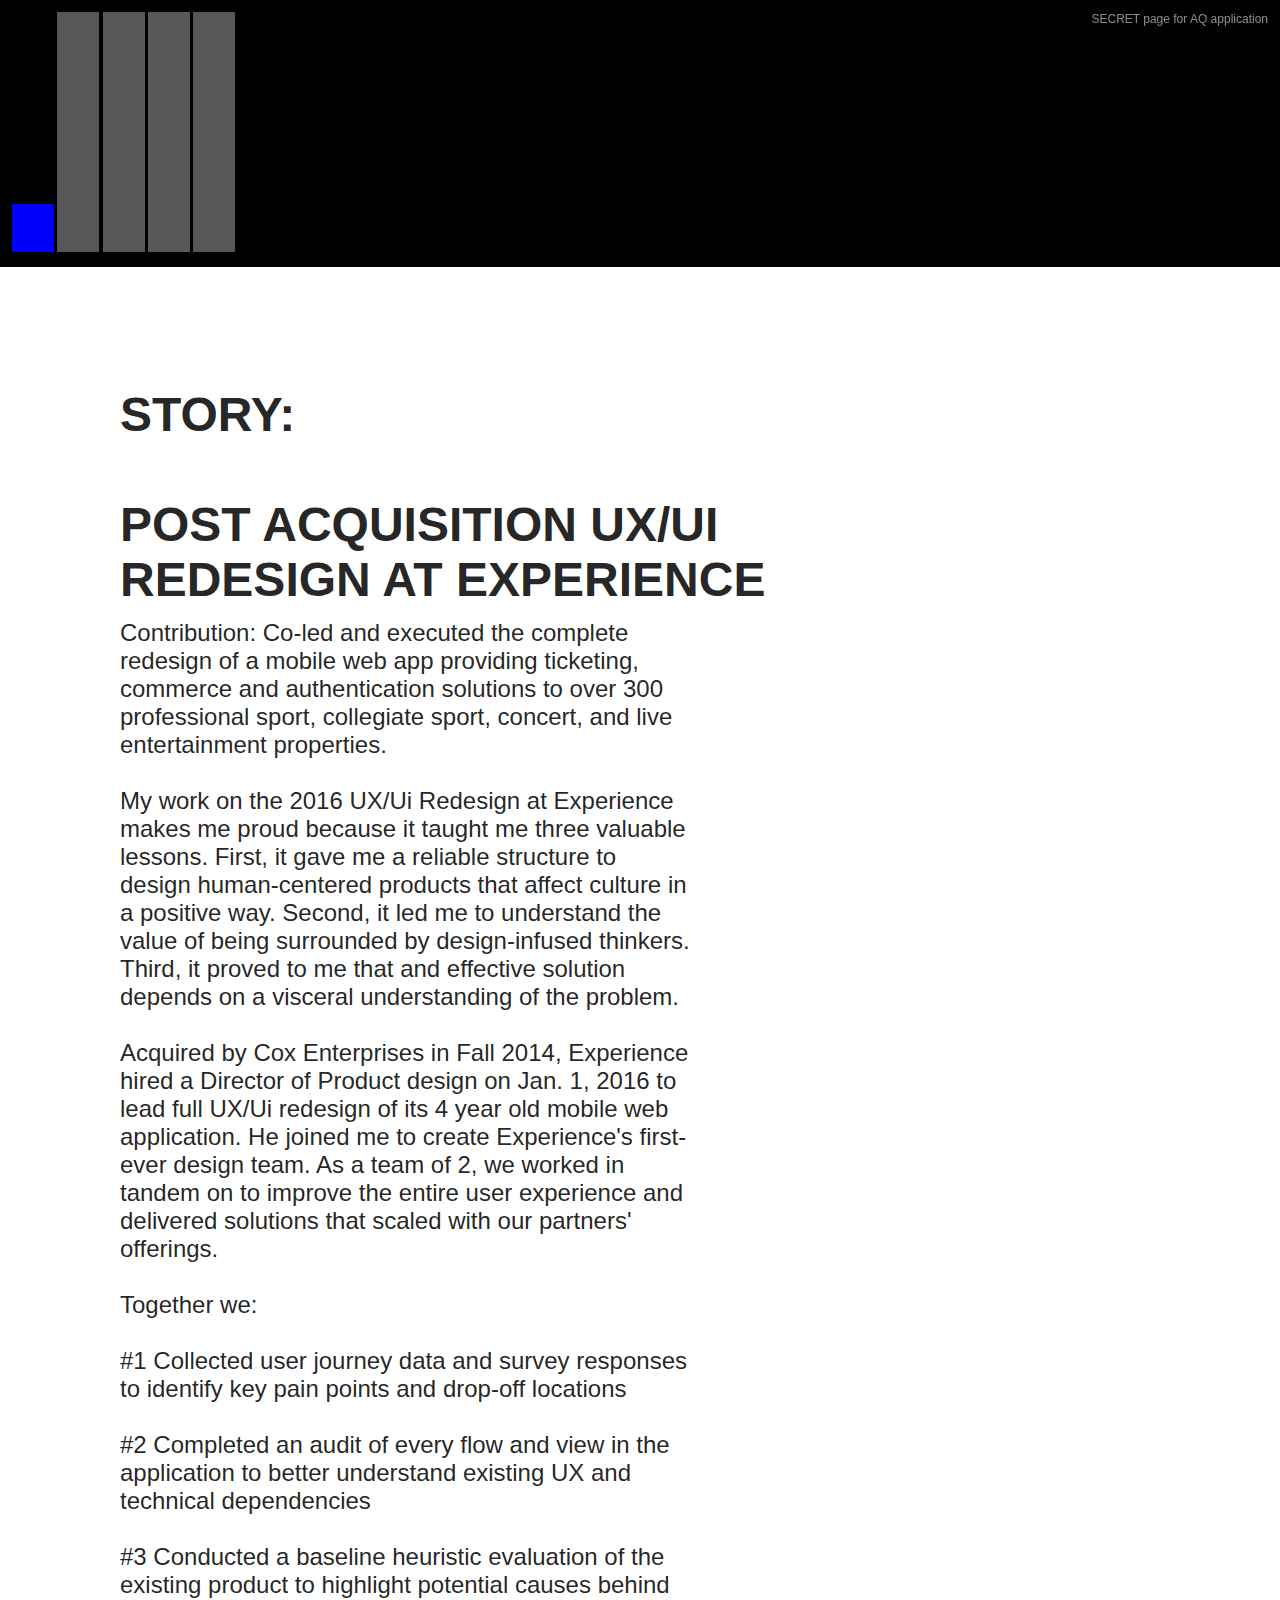
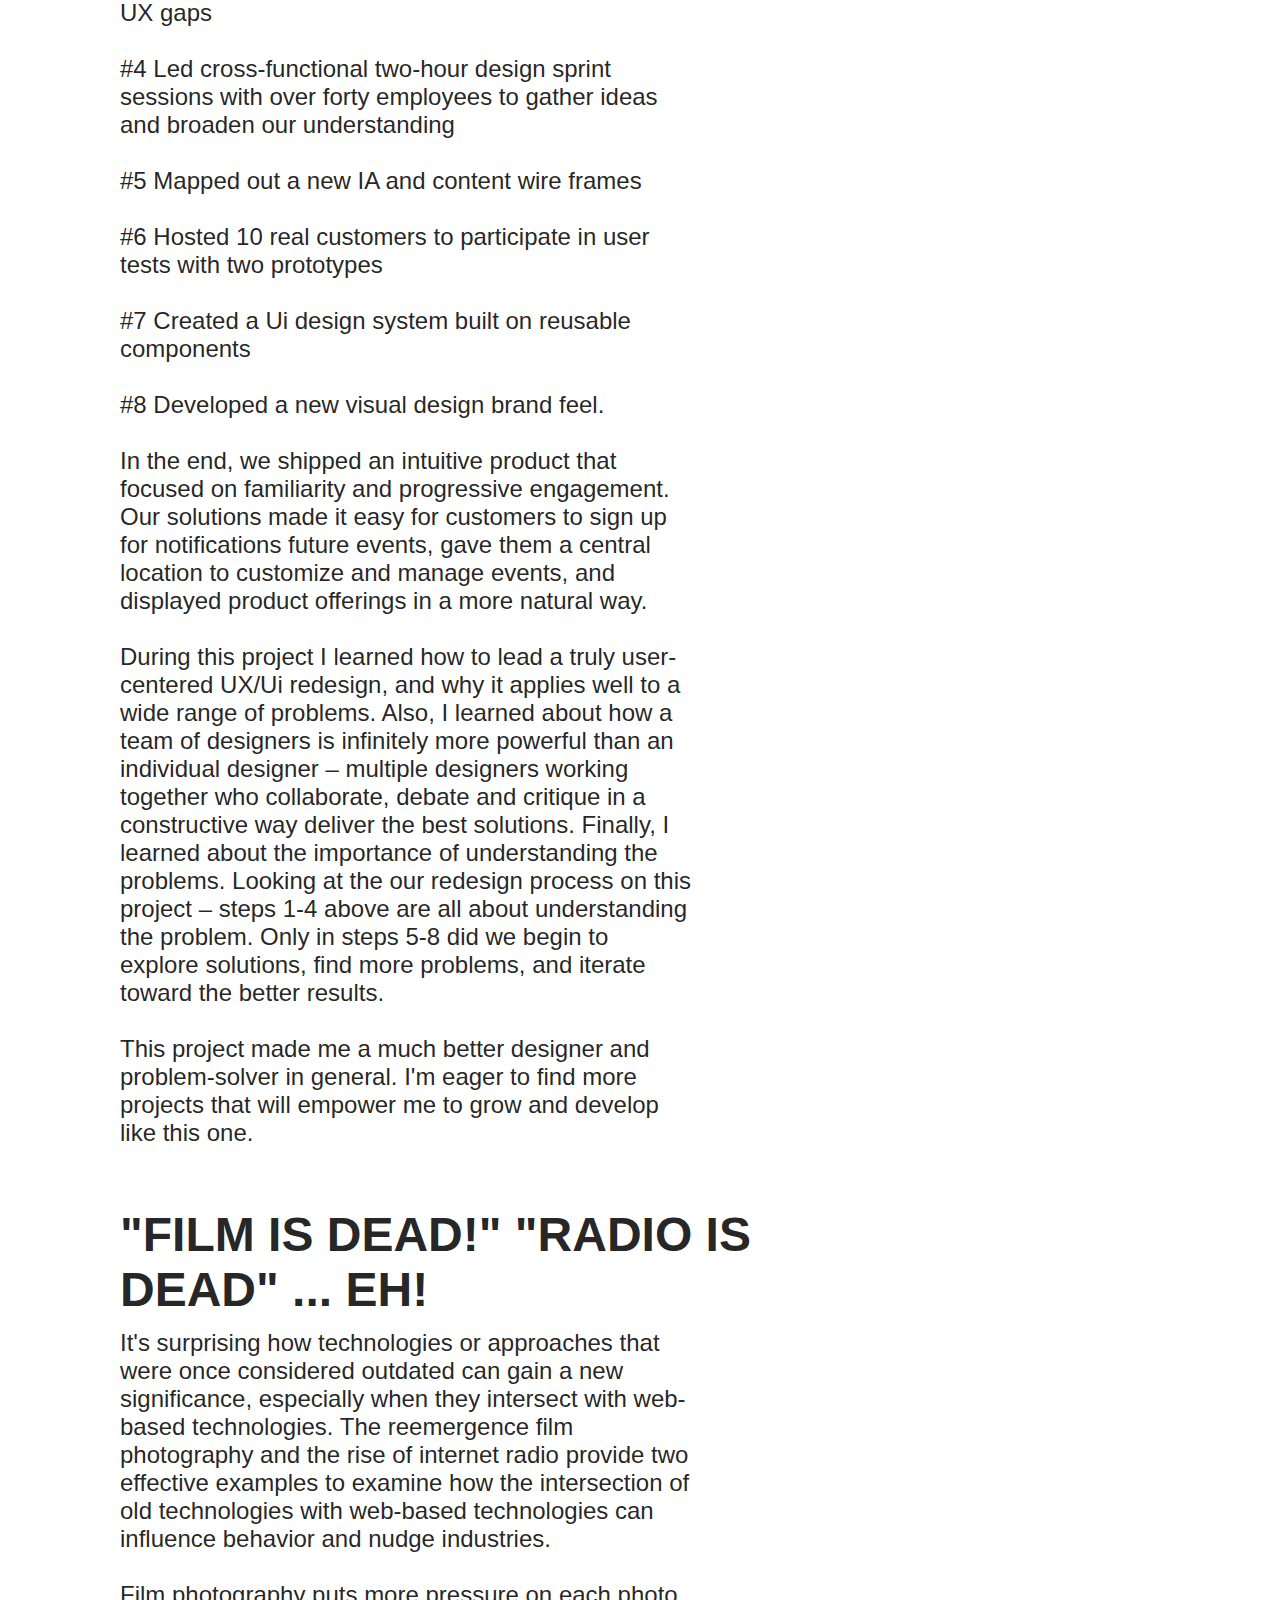
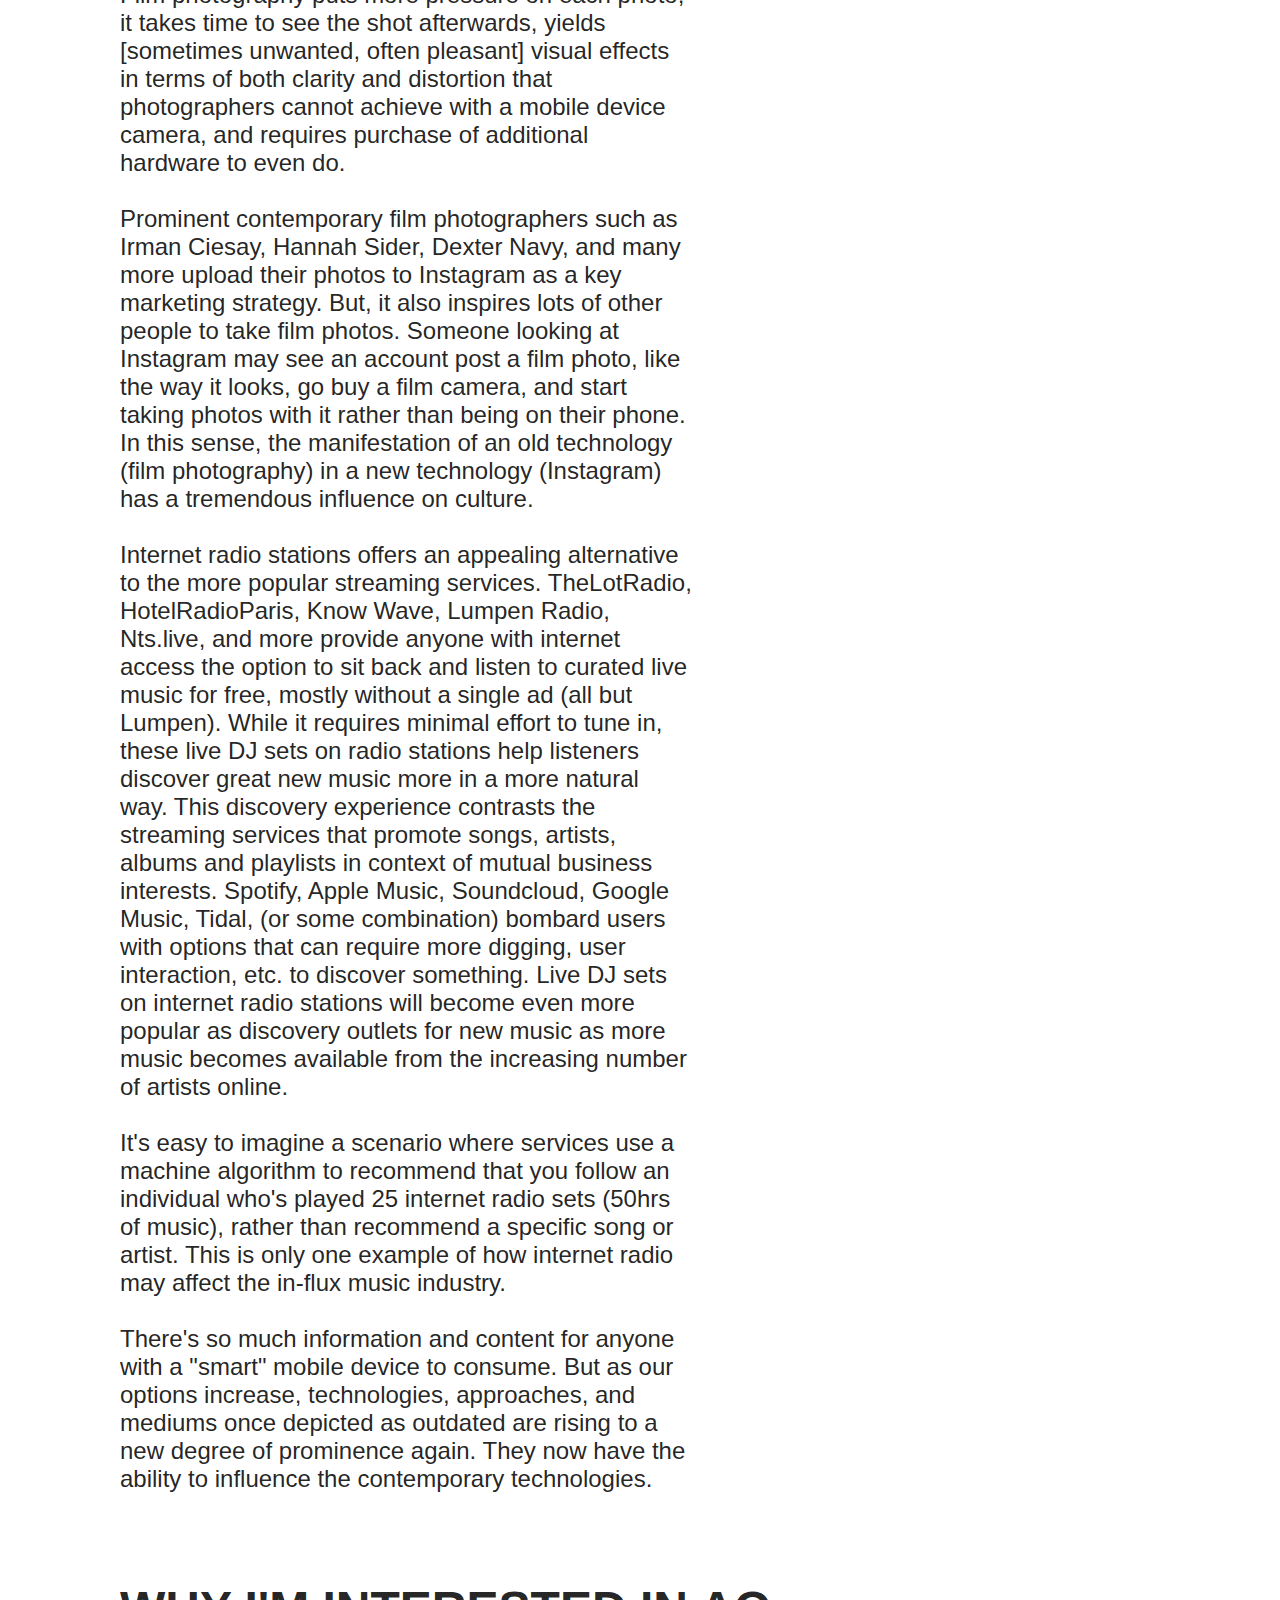
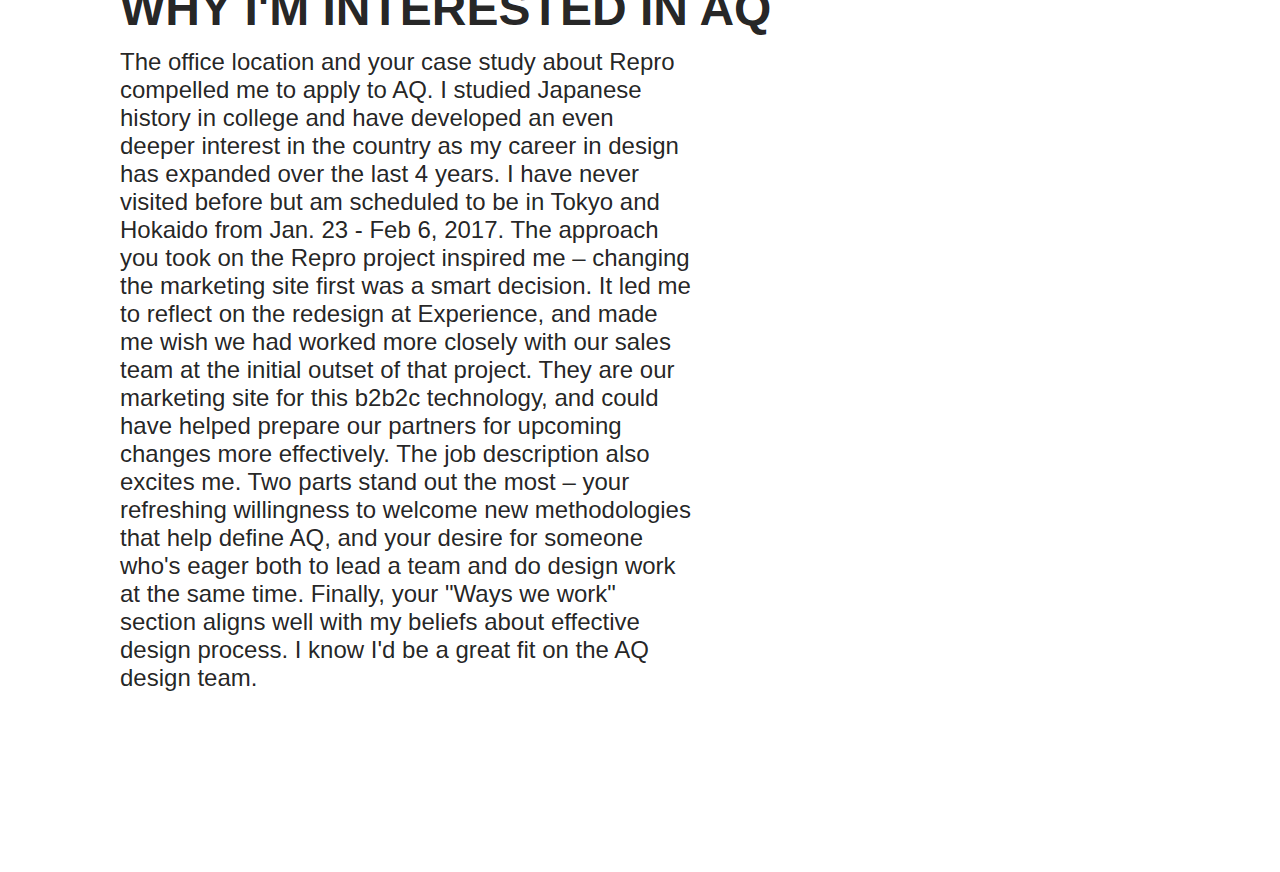
==== aqWorks.html @ 044de30e "aq works page" ====
<!DOCTYPE html>
<html>
<head>
	<title>AQ Application</title>
	<link rel="stylesheet" href="styles/ooog.css">
	<meta name="viewport" content="width=device-width, initial-scale=1">
</head>
<body>
	<nav id="miniNav">
		<div class="siteNav">
			<a class="miniNavButton miniBodega" href="index.html"></a>
			<a class="miniNavButton" href="userWork.html"></a>
			<a class="miniNavButton" href="photoWork.html"></a>
			<a class="miniNavButton" href="brainWork.html"></a>
			<!-- <a class="miniNavButton" href="worker.html"></a> -->
			<a class="miniNavButton" href="credits.html"></a>
		</div>
		<p class="pageCaption"> SECRET page for AQ application</p>
	</nav>

	<!-- BEGIN PAGE AREA -->
		<div class="page">
			<section class="pageIntroArea">
				<h2 class="pageIntro">Story:<br><br> Post Acquisition UX/Ui Redesign at Experience</h2>
				<p class="description">Contribution: Co-led and executed the complete redesign of a mobile web app providing ticketing, commerce and authentication solutions to over 300 professional sport, collegiate sport, concert, and live entertainment properties. <br><br>

My work on the 2016 UX/Ui Redesign at Experience makes me proud because it taught me three valuable lessons. First, it gave me a reliable structure to design human-centered products that affect culture in a positive way. Second, it led me to understand the value of being surrounded by design-infused thinkers. Third, it proved to me that and effective solution depends on a visceral understanding of the problem. <br><br>

Acquired by Cox Enterprises in Fall 2014, Experience hired a Director of Product design on Jan. 1, 2016 to lead full UX/Ui redesign of its 4 year old mobile web application. He joined me to create Experience's first-ever design team. As a team of 2, we worked in tandem on to improve the entire user experience and delivered solutions that scaled with our partners' offerings. <br><br>

Together we:<br><br>
#1 Collected user journey data and survey responses to identify key pain points and drop-off locations<br><br>
#2 Completed an audit of every flow and view in the application to better understand existing UX and technical dependencies<br><br>
#3 Conducted a baseline heuristic evaluation of the existing product to highlight potential causes behind UX gaps<br><br>
#4 Led cross-functional two-hour design sprint sessions with over forty employees to gather ideas and broaden our understanding <br><br>
#5 Mapped out a new IA and content wire frames<br><br>
#6 Hosted 10 real customers to participate in user tests with two prototypes <br><br>
#7 Created a Ui design system built on reusable components<br><br>
#8 Developed a new visual design brand feel. <br><br>
In the end, we shipped an intuitive product that focused on  familiarity and progressive engagement. Our solutions made it easy for customers to sign up for notifications future events, gave them a central location to customize and manage events, and displayed product offerings in a more natural way.
<br><br>
During this project I learned how to lead a truly user-centered UX/Ui redesign, and why it applies well to a wide range of problems. Also, I learned about how a team of designers is infinitely more powerful than an individual designer – multiple designers working together who collaborate, debate and critique in a constructive way deliver the best solutions. Finally, I learned about the importance of understanding the problems. Looking at the our redesign process on this project – steps 1-4 above are all about understanding the problem. Only in steps 5-8 did we begin to explore solutions, find more problems, and iterate toward the better results.
<br><br>
This project made me a much better designer and problem-solver in general. I'm eager to find more projects that will empower me to grow and develop like this one.</p>
			</section>

			<section class="pageIntroArea">
				<h2 class="pageIntro">"Film is dead!" "Radio is dead" ... eh!</h2>
				<p class="description">It's surprising how technologies or approaches that were once considered outdated can gain a new significance, especially when they intersect with web-based technologies. The reemergence film photography and the rise of internet radio provide two effective examples to examine how the intersection of old technologies with web-based technologies can influence behavior and nudge industries. <br><br>

Film photography puts more pressure on each photo, it takes time to see the shot afterwards, yields [sometimes unwanted, often pleasant] visual effects in terms of both clarity and distortion that photographers cannot achieve with a mobile device camera, and requires purchase of additional hardware to even do. <br><br>

Prominent contemporary film photographers such as Irman Ciesay, Hannah Sider, Dexter Navy, and many more upload their photos to Instagram as a key marketing strategy. But, it also inspires lots of other people to take film photos. Someone looking at Instagram may see an account post a film photo, like the way it looks, go buy a film camera, and start taking photos with it rather than being on their phone. In this sense, the manifestation of an old technology (film photography) in a new technology (Instagram) has a tremendous influence on culture.<br><br>

Internet radio stations offers an appealing alternative to the more popular streaming services. TheLotRadio, HotelRadioParis, Know Wave, Lumpen Radio, Nts.live, and more provide anyone with internet access the option to sit back and listen to curated live music for free, mostly without a single ad (all but Lumpen). While it requires minimal effort to tune in, these live DJ sets on radio stations help listeners discover great new music more in a more natural way. This discovery experience contrasts the streaming services that promote songs, artists, albums and playlists in context of mutual business interests. Spotify, Apple Music, Soundcloud, Google Music, Tidal, (or some combination) bombard users with options that can require more digging, user interaction, etc. to discover something. Live DJ sets on internet radio stations will become even more popular as discovery outlets for new music as more music becomes available from the increasing number of artists online.<br><br>

It's easy to imagine a scenario where services use a machine algorithm to recommend that you follow an individual who's played 25 internet radio sets (50hrs of music), rather than recommend a specific song or artist. This is only one example of how internet radio may affect the in-flux music industry.<br><br>

There's so much information and content for anyone with a "smart" mobile device to consume. But as our options increase, technologies, approaches, and mediums once depicted as outdated are rising to a new degree of prominence again. They now have the ability to influence the contemporary technologies.<br><br>
</p>
			</section>
			<section class="pageIntroArea">
				<h2 class="pageIntro">Why I'm interested in AQ</h2>
				<p class="description">The office location and your case study about Repro compelled me to apply to AQ. I studied Japanese history in college and have developed an even deeper interest in the country as my career in design has expanded over the last 4 years. I have never visited before but am scheduled to be in Tokyo and Hokaido from Jan. 23 - Feb 6, 2017. The approach you took on the Repro project inspired me – changing the marketing site first was a smart decision. It led me to reflect on the redesign at Experience, and made me wish we had worked more closely with our sales team at the initial outset of that project. They are our marketing site for this b2b2c technology, and could have helped prepare our partners for upcoming changes more effectively. The job description also excites me. Two parts stand out the most – your refreshing willingness to welcome new methodologies that help define AQ, and your desire for someone who's eager both to lead a team and do design work at the same time. Finally, your "Ways we work" section aligns well with my beliefs about effective design process. I know I'd be a great fit on the AQ design team.
				</p>
			</section>
		</div>
---- styles/ooog.css ----
/*general site styles*/
html {
	font-size: 12px;
	font-family: "Helvetica Neue", Helvetica, Serif;
}

body {
	box-sizing: border-box;
	background-color: white;
	margin: 0;
	position: relative;
	color: rgba(0, 0, 0, 0.87);
}

p {
	-webkit-margin-before: 0rem;
    -webkit-margin-after: 0rem;
    -webkit-margin-start: 0rem;
    -webkit-margin-end: 0rem;
}

h2 {
display: block;
-webkit-margin-before: 0px;
-webkit-margin-after: 0px;
-webkit-margin-start: 0px;
-webkit-margin-end: 0px;
font-weight: regular;
}

button {
	-webkit-appearance: none;
}

button:active {
	border: none;
}

button:focus {
	border: none;
    outline: -webkit-focus-ring-color auto 0px;
}


/*basic stlyes for the vending machine on the home page that serves as nav */

/*img {
	max-width: 200px;
	margin: 2rem;
}*/

#home {
	background-color: #ddd;
	position: relative;
}

#floor {
		margin-top: 25rem;
    border-bottom: 31rem solid black;
    border-left: 30rem solid transparent;
    border-right: 30rem solid transparent;
    opacity: .34;
}

#resume {
		position: fixed;
		top: 2rem;
		right: 2rem;
		height: 11rem;
		width: 8.5rem;
		background-color: white;
		box-shadow: 2px 2px 2px 1px rgba(0, 0, 0, 0.02);
}

.bio {
	position: fixed;
	top: 2rem;
	left: 2rem;
	font-size: .75rem;
	line-height: 1.25rem;
	color: rgba(0, 0, 0, 0.87);
	width: 28%;
}

#sun {
	position: fixed;
	top: 2rem;
	left: 2rem;
	height: 16rem;
	width: 16rem;
	background-color: yellow;
	border-radius: 16rem;

}

.brainJump {
	margin: 5rem;
}

.brains {
	width: 100%;
}

#machine {
	z-index: 2;
	width: 20rem;
	height: 36rem;
	background-color: #1a1a1a;
	position: fixed;
	/* vertical-align: middle; */
	margin-left: 2rem;
	border-right: .5rem solid rgba(0,0,0,.18);
	border-bottom: .25rem solid rgba(0,0,0,.36);
	/* border-top: .5rem solid rgba(0,0,0,.18); */
	box-shadow: 10px 10px 80px 10px rgba(0, 0, 0, 0.6);
}

.brand {
	color: white;
	padding: 2rem;
    font-size: 1.25rem;
    display: block;
    -webkit-margin-before: 0rem;
    -webkit-margin-after: 0rem;
    -webkit-margin-start: 0rem;
    -webkit-margin-end: 0rem;
}

.subtitle {
	position: fixed;
	bottom: 2rem;
	left: 2rem;

	background-color: black;
	padding: 2rem;
	color: white;
	font-size: 1.25rem;

	display: none;
}

.resumeContainer{
	background-color: #eee;
}

.resume {
	position: relative;
	display: block;
  margin: auto;
	padding: 14rem 0;
  width: 64%;
}

/*first button on the machine*/
.drank  {
	position: absolute;
	padding: .25rem;
	margin-bottom: 4rem;
	width: 4rem;
	text-align: center;
	text-decoration: none;
	font-variant: small-caps;
	color: rgba(0, 0, 0, 0.75);
	font-size: 1rem;
}

.userWork {
	bottom: 20rem;
	right: 3rem;
	background-color: yellow;
}

/*second button on the machine*/
.photoWork {
	bottom: 17.5rem;
	right: 3rem;

	background-color: orange;
}

/*third button on the machine*/
.brainWork {
	bottom: 15rem;
	right: 3rem;

	background-color: purple;
}

/*fourth button on the machine*/
.worker {
	bottom: 12.5rem;
	right: 3rem;

	background-color: red;
}

/*fif button on the machine*/
.credits {
	bottom: 10rem;
	right: 3rem;

	background-color: green;
}


																	/*end of index styles*/









/*reusuable mini nav for all content pages*/

.shot {
	display: inline-block;
	position: absolute;
	margin: 1rem;
	height: 3rem;
	right: 1rem;
}

.shot {
	display: inline-block;
	position: absolute;
	margin: 1rem;
	height: 3rem;
	right: 1rem;
}

#miniNav {
	width: 100%;
	background-color: black;
	position: relative;
}

.siteNav {
	display: inline-block;
	margin: 1rem;
}

.pageNav {
	margin-right: .75rem;
}

.pageCaption {
	display: inline-block;
	position: fixed;
	right: 1rem;
	top: 1rem;
	text-align: right;
	color: rgba(255, 255, 255, 0.54);
}

.miniNavButton {
		width: 3.5rem;
		height: 20rem;
		background-color: rgba(255,255,255,.34);
		display: inline-block;
}

.selectedMiniNav {
	background-color: rgba(255,255,255,.54);
}

.miniBodega {
	height: 4rem;
	background-color: blue;
}

.scrolled {
	height: 2rem;
}

.foota {
	background-color: #0a0a0a;
	color: rgba(255, 255, 255, .08);
	font-size: 2rem;
	font-variant: small-caps;
	padding: 4rem;
	text-align: center;
	padding: 50rem 0;
	vertical-align: middle;
	line-height: 2rem;
}

.oota {
	background-color: blue;
	font-size: 4rem;
	width: 100%;
}

.oota > a {
	font-variant: small-caps;
	color: rgba(255, 255, 255, .54);
}

.goElsewhere {
	font-variant: small-caps;
}

#miniNav > a.miniNavButtons.miniUserWork {
	margin: 0;
}



														/*end page mini nav styles*/


body {
 	position: relative;
 	height: 100%;
}

/*START footer */
footer {
	display: block;
	background-color: #ddd;
  width: 100%;
}

.footerTitle {
	width: 100%;
	text-align: center;
	color: rgba(255,255,255,.34);
	margin-bottom: 4rem;
	font-size: 1.5rem;
}

.externals {
	display: -webkit-box;
	display: -ms-flexbox;
	display: flex;
	-webkit-box-orient: row;
	-webkit-box-direction: normal;
    -ms-flex-direction: row;
    flex-direction: row;
	-ms-flex-pack: distribute;
	justify-content: center;
    -webkit-box-align: center;
    -ms-flex-align: center;
    align-items: flex-start;
    flex-wrap: wrap;
    position: relative;
		padding: 4rem;
}

.externals>a {
	margin: 1.5rem;
	color: rgba(255,255,255,.87);
	text-transform: capitalize;
	font-size: 2.25rem;
}

/*end footer styles*/


/*userWork carousel*/

.carousel {
	width: 100%;
	background-color: rgba(0, 0, 0, .87);
	position: fixed;
	top: 0;
}

.superDark {
	background-color: rgba(0, 0, 0, 1);
}

.projectNav {
	background-color: rgba(255, 255, 255, .34);
	display: inline-block;
	height: 3rem;
	margin-left: .75rem;
	border: none;
	color: white;
	text-transform: uppercase;
	float: right;
	opacity: .54;
}

.projectNav:hover {
	opacity: .84;
}


.backward {
	margin-right: 0px;
}

.disabled {
	background-color: rgba(0, 0, 0, .34);
	color: white;
	opacity: .34;
}

#brainBody {
	background-color: white;
}

#brainBucket {
	transform: scale(0.25, 0.25);
}

.page {
	margin: 10rem;
}

.pageIntroArea {
	padding-bottom: 5rem;
}

.pageIntro {
	text-transform: uppercase;
	font-size: 4rem;
	margin-bottom: 1rem;
	width: 72%;
	font-weight: 700;
}

.watchButton {
	padding: 2rem;
	background-color: blue;
	border-radius: 1rem;
	font-size: 1rem;
	display: block;
	width: 16rem;
	color: white;
	text-align: center;
	margin: 2rem 2rem 2rem 0rem;
}

.description {
	font-size: 2rem;
	text-align: left;
	width: 55%;
	color: rgba(0, 0, 0, 0.87);
}

.linkButton {
	color: blue;
	display: block;
	font-size: 1rem;
	padding: 1rem 0rem;
}

.uxProject {
		margin-bottom: 4rem;
}

.projectTitle {
	font-size: 2rem;
	font-weight: 700;
	background-color: #eee;
	padding: 1rem;
	margin-bottom: 1.25rem;
}

.floorRug {
	height: 5rem;
	background-color: white;
	position: fixed;
	bottom: 0px;
}


}

body > section > img:nth-child(3) {
	margin-top: 10rem
}




/*photoWork styles*/
#photoBody {
	margin: 10rem;
	background-color: white;
}

.photoStream {
	margin-left: 36rem;
	margin-top: 8rem;
}

.uploadDate {
	float: right;
	padding-right: 3rem;
}

body > div > div:nth-child(1)

.photoStream > .photoBucket:nth-child(1) {
	margin-top: 100px;
}

.ooogPhotoCaption {
	max-width: 400px;
	text-align: left;
	padding: 1rem 3rem 3rem 0rem;
	display: none;
}

.ooogPhoto {
	width: 50%;
	display: inline-block;
	/*margin-bottom: 3rem;*/
}

.ooogPhoto:hover {
	 /*box-shadow: 0px 4px 4px 1px rgba(0, 0, 0, .14);*/
	 background-color: black;
}

.ooogPhotoBucket {
	margin-bottom: 2.5rem;
}

.resButton {
		margin: 2rem 2rem 2rem 0rem;
		display: block;
}


/*mobile ish sizes*/
/*@media (min-width: 480px){
	#machine {
		margin: 10rem auto 0;
		position: relative;
		top: 0;
		left: 0;
		border: none;
}
}*/

@media (max-width: 480px){
	#resume {
		position: relative;
		display: block;
		width: 25.5px;
		height: 33px;
	}

	.page {
		margin: 4rem;
	}

	#machine {
		z-index: 2;
		width: 100%;
		height: 100%;
		background-color: #1a1a1a;
		/* vertical-align: middle; */
		margin-left: 0rem;
		/* border-top: .5rem solid rgba(0,0,0,.18); */
		box-shadow: 10px 10px 80px 10px rgba(0, 0, 0, 0.6);
	}

	.drank  {
		position: absolute;
		padding: .25rem;
		margin-bottom: 4rem;
		width: 8rem;
		text-align: center;
		text-decoration: none;
		font-variant: small-caps;
		color: rgba(0, 0, 0, 0.75);
		font-size: 1rem;
	}


	.resume {
		position: relative;
		display: block;
	  margin: auto;
		padding: 0;
	  width: 100%;
	}

	.oota {
		background-color: blue;
		font-size: 2rem;
		width: 100%;
	}


	.description {
		font-size: 1.5rem;
		text-align: left;
		width: 100%;
	}

.resButton {
		margin: 2rem 2rem 2rem 0rem;
		display: block;
}

	.bio {
		display: none;
	}

/*.projectImageCaption {
	margin: 2rem 4rem 10rem 0rem;
	width: 50%;
}*/

	.photoStream {
	margin-left: 0rem;

}

	.ooogPhoto {
		width: 100%;
	}

	html {
		font-size: 9px;
	}

	#floor{
		display: none;
	}

	.externals {
		display: block;
}
	.externals>a {
	margin-left: 0px;
	margin-bottom: 1rem;
	display: block;
	width: 100%;
	text-align: center;
}

	.projectNav {
		background-color: rgba(255, 255, 255, .34);
		display: inline-block;
		padding: 1rem;
		border: none;
		color: white;
		text-transform: uppercase;
		float: right;
		opacity: .54;
		display: inline-block;
		height: 3rem;
		padding:;
	}

	.subtitle {
		bottom: .5rem;
		left: .5rem;
		padding: 1rem;
		color: white;
		font-weight: 700;
		font-size: .75rem;

		display: none;
		background-color: 0, 0, 0, .04;

	}
}

@media (min-width: 1300px){

	#floor{
			z-index: 1;
    	border-bottom: 37rem solid black;
    	border-left: 30rem solid transparent;
    	border-right: 30rem solid transparent;
	}
}
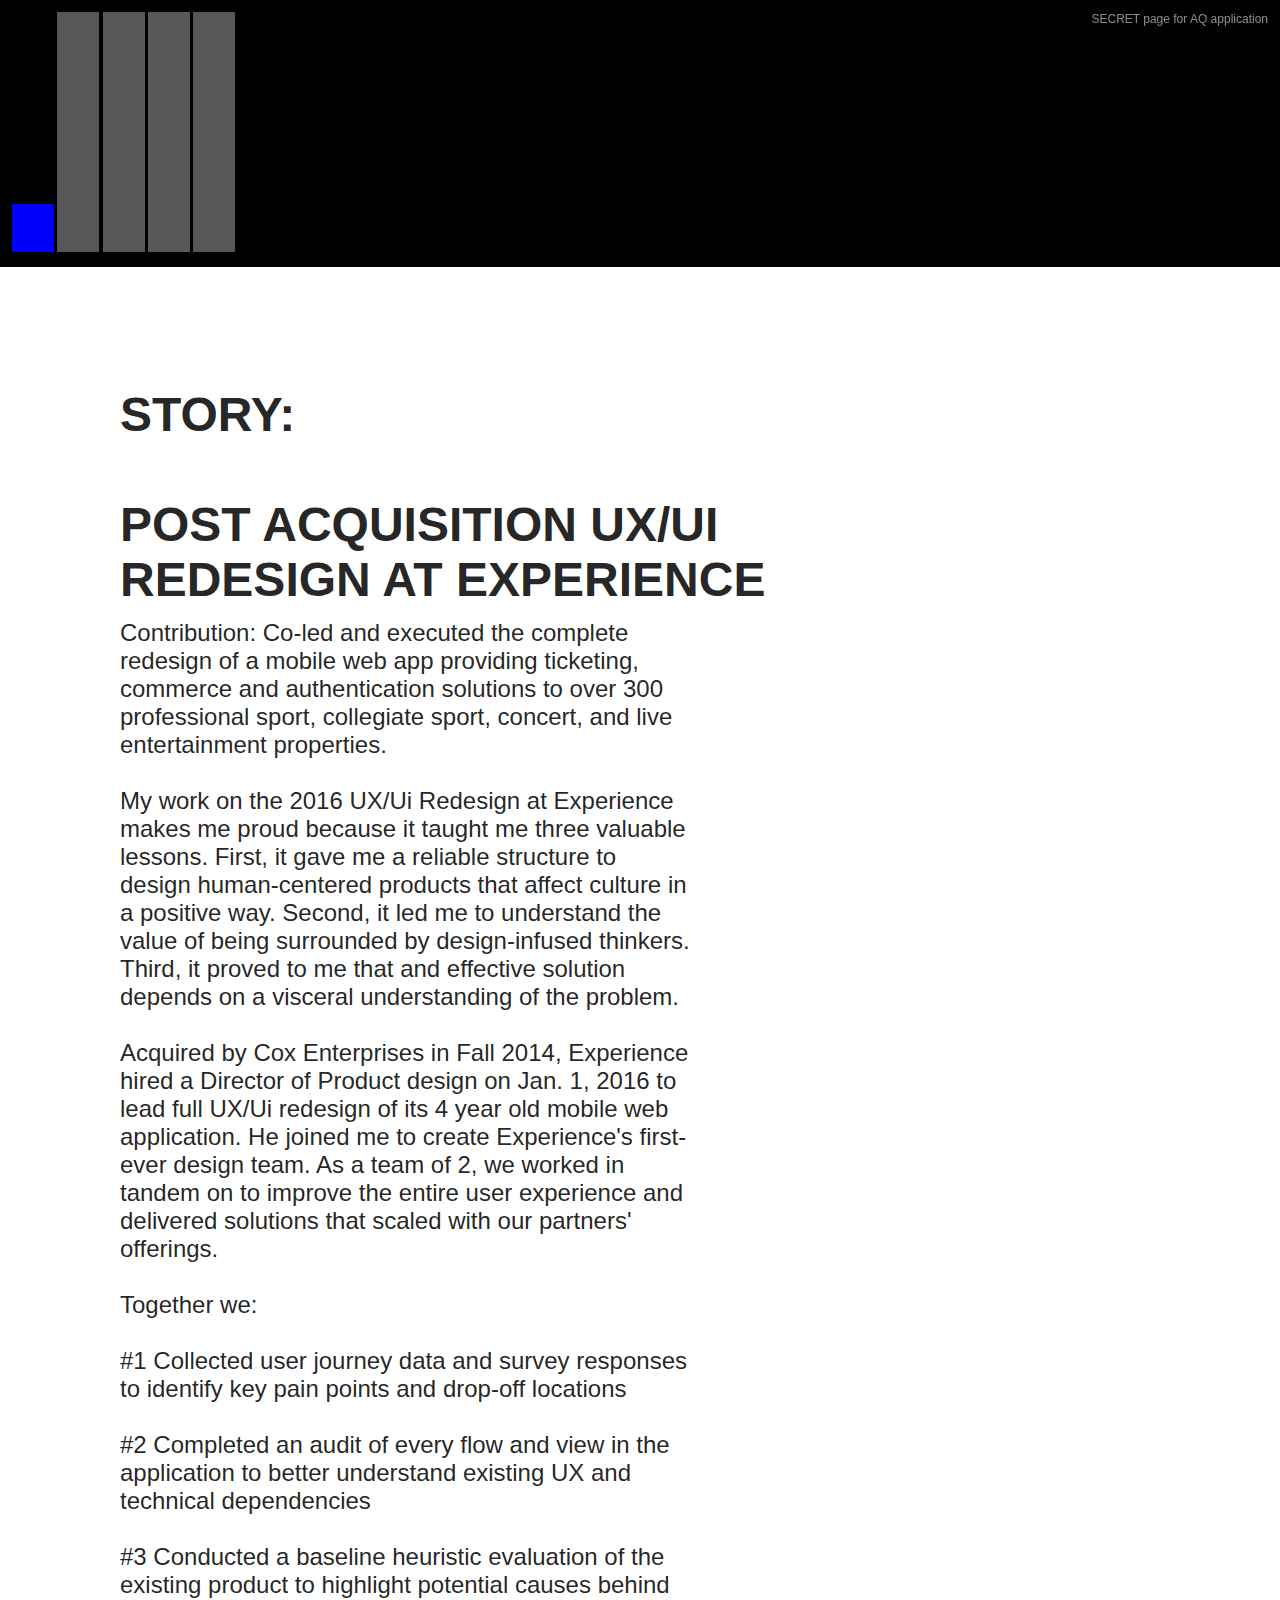
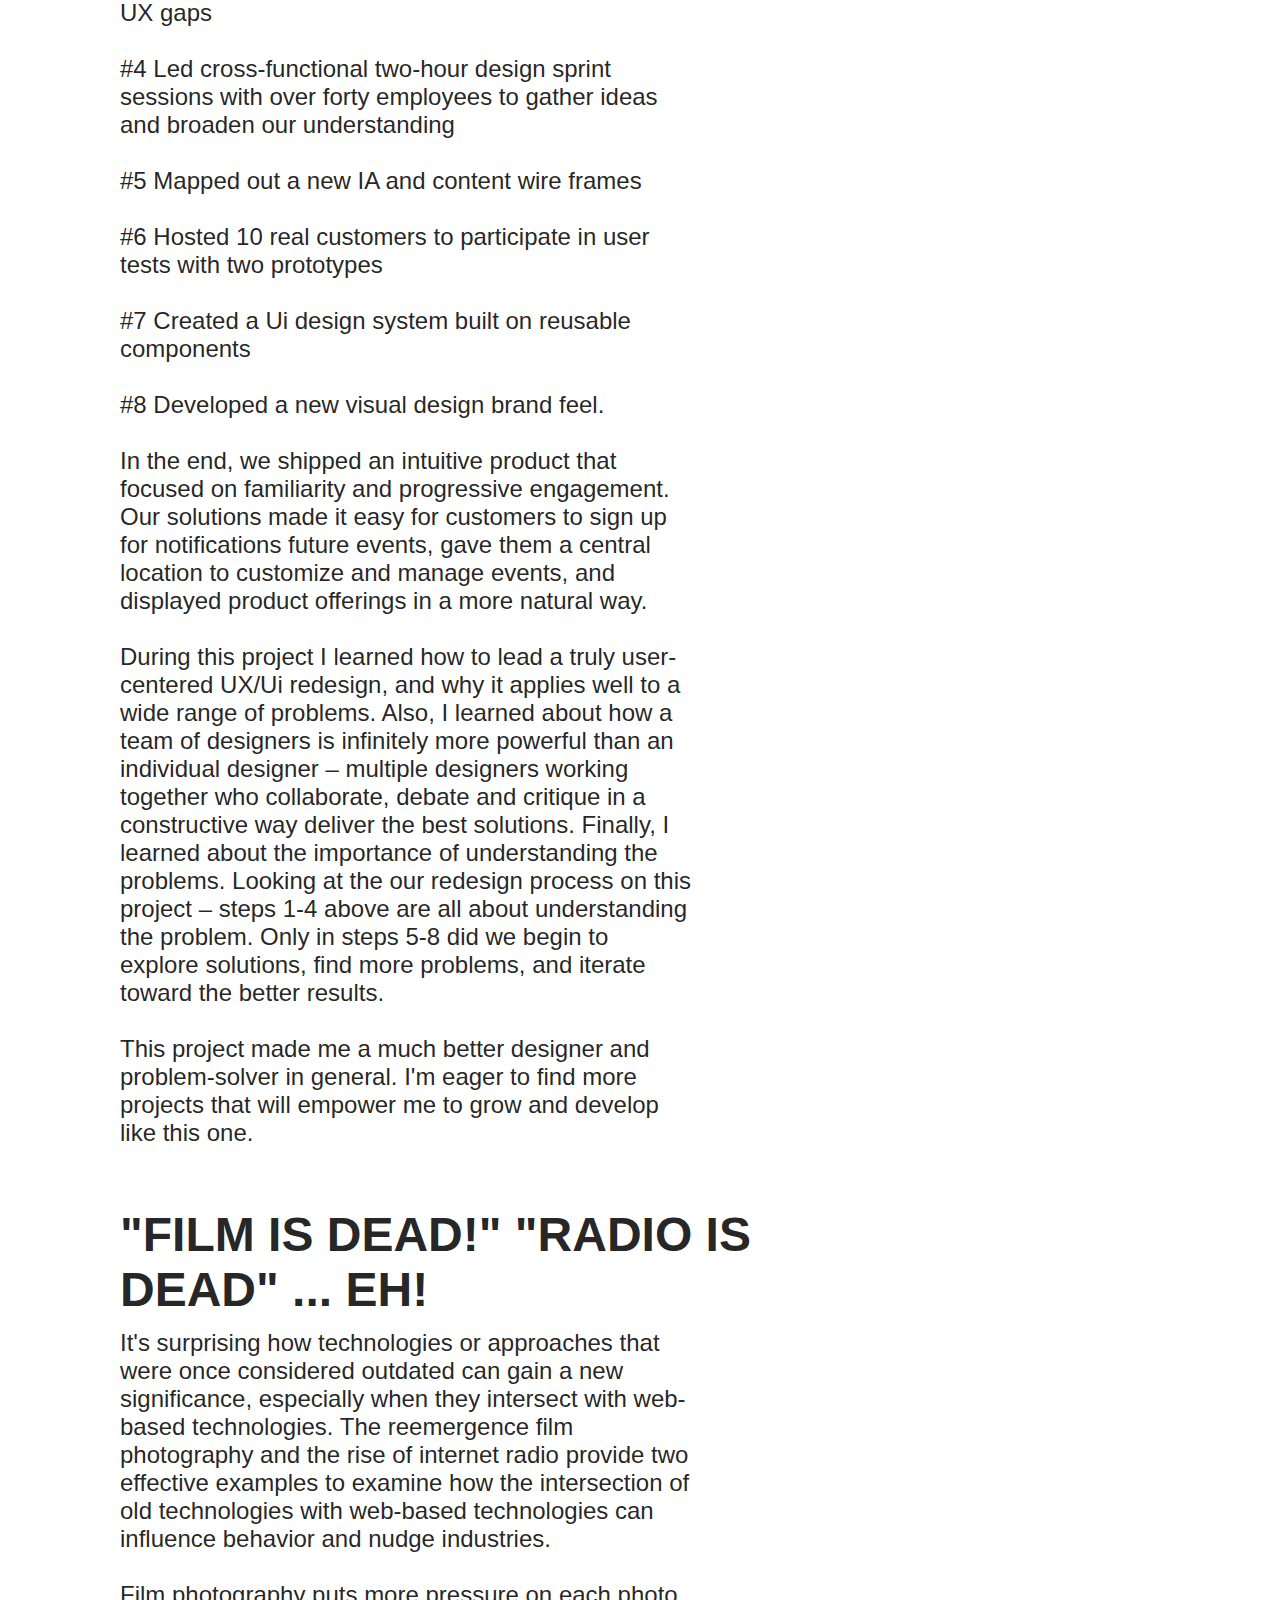
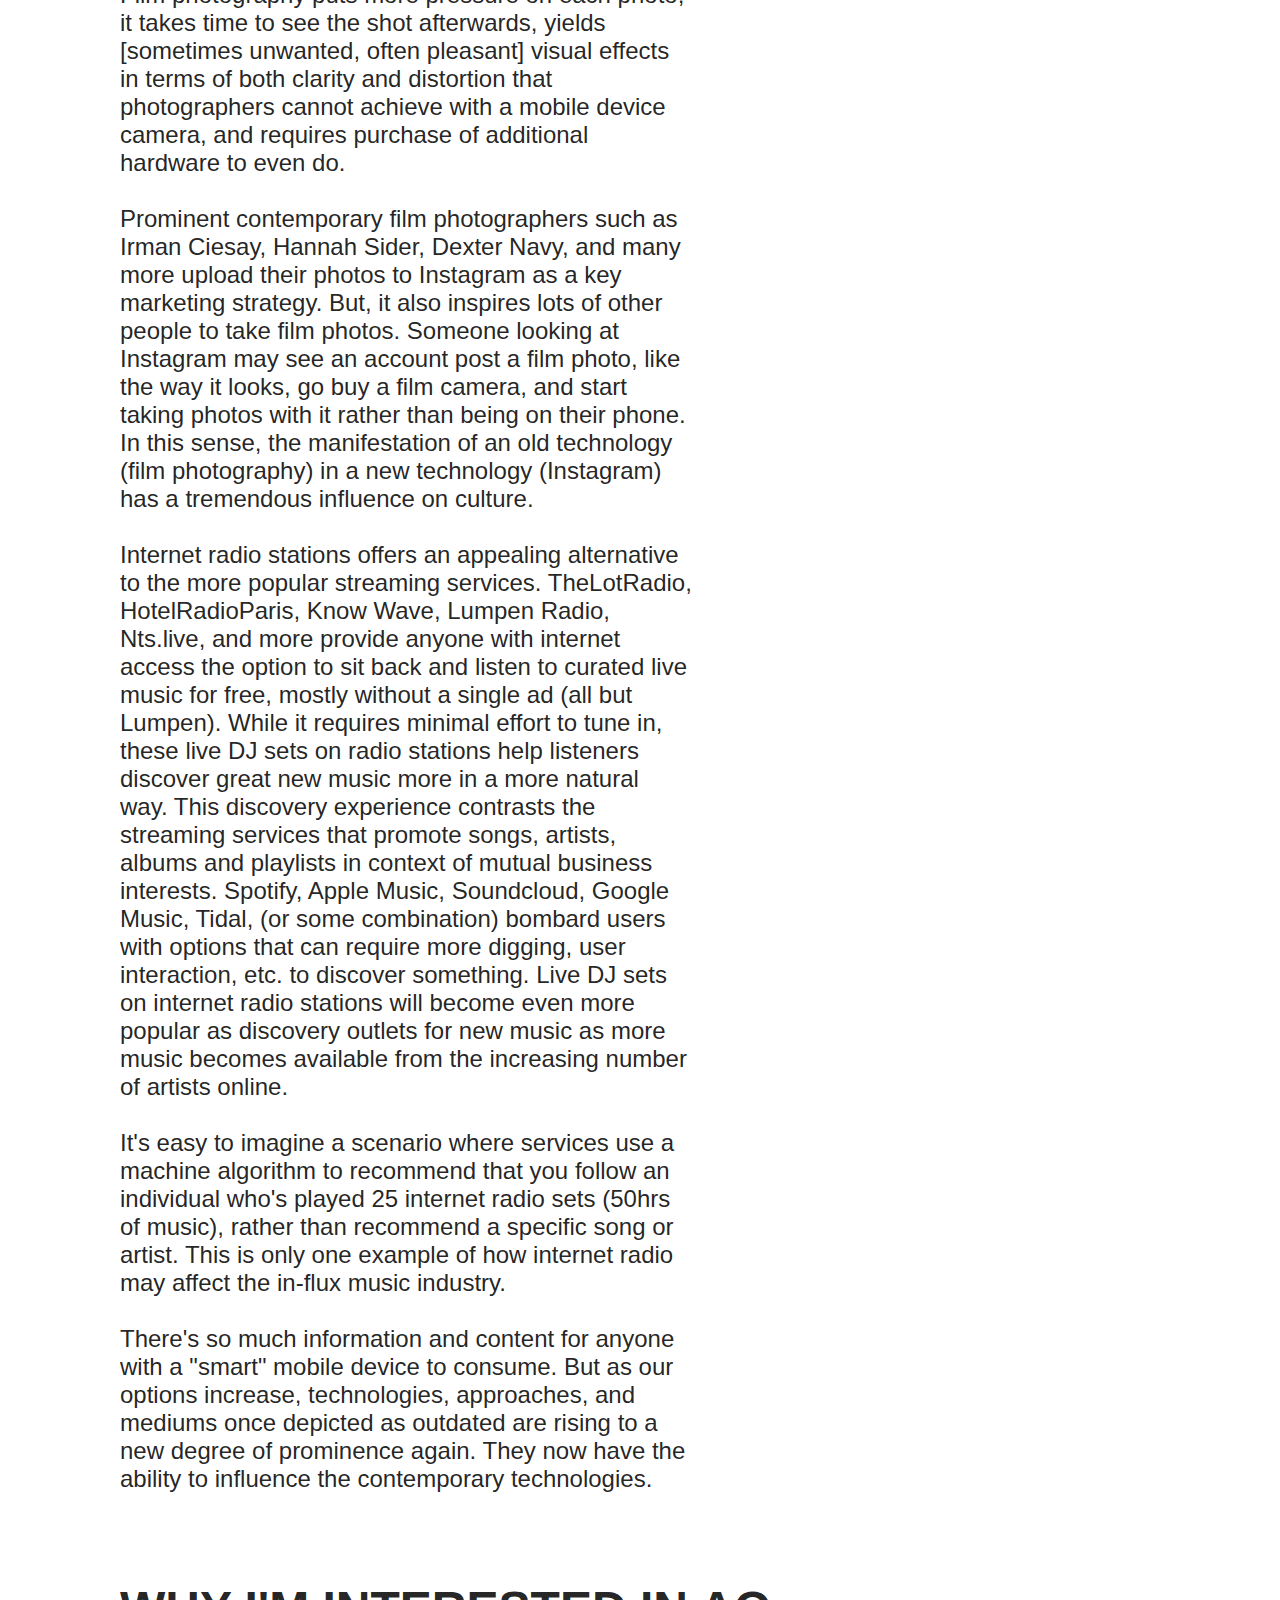
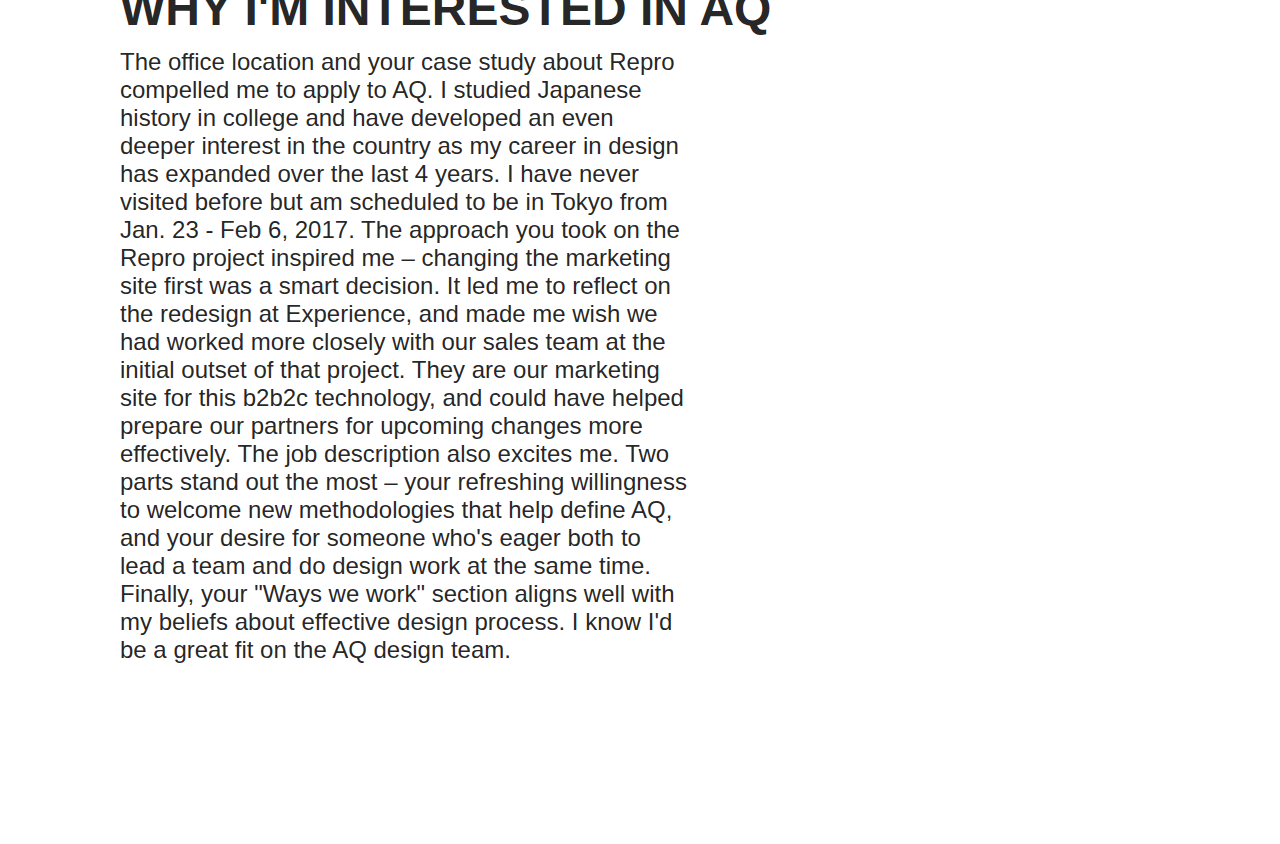
==== commit 857af148: "spelling" ====
--- a/aqWorks.html
+++ b/aqWorks.html
@@ -61,7 +61,7 @@
 			</section>
 			<section class="pageIntroArea">
 				<h2 class="pageIntro">Why I'm interested in AQ</h2>
-				<p class="description">The office location and your case study about Repro compelled me to apply to AQ. I studied Japanese history in college and have developed an even deeper interest in the country as my career in design has expanded over the last 4 years. I have never visited before but am scheduled to be in Tokyo and Hokaido from Jan. 23 - Feb 6, 2017. The approach you took on the Repro project inspired me – changing the marketing site first was a smart decision. It led me to reflect on the redesign at Experience, and made me wish we had worked more closely with our sales team at the initial outset of that project. They are our marketing site for this b2b2c technology, and could have helped prepare our partners for upcoming changes more effectively. The job description also excites me. Two parts stand out the most – your refreshing willingness to welcome new methodologies that help define AQ, and your desire for someone who's eager both to lead a team and do design work at the same time. Finally, your "Ways we work" section aligns well with my beliefs about effective design process. I know I'd be a great fit on the AQ design team.
+				<p class="description">The office location and your case study about Repro compelled me to apply to AQ. I studied Japanese history in college and have developed an even deeper interest in the country as my career in design has expanded over the last 4 years. I have never visited before but am scheduled to be in Tokyo from Jan. 23 - Feb 6, 2017. The approach you took on the Repro project inspired me – changing the marketing site first was a smart decision. It led me to reflect on the redesign at Experience, and made me wish we had worked more closely with our sales team at the initial outset of that project. They are our marketing site for this b2b2c technology, and could have helped prepare our partners for upcoming changes more effectively. The job description also excites me. Two parts stand out the most – your refreshing willingness to welcome new methodologies that help define AQ, and your desire for someone who's eager both to lead a team and do design work at the same time. Finally, your "Ways we work" section aligns well with my beliefs about effective design process. I know I'd be a great fit on the AQ design team.
 				</p>
 			</section>
 		</div>
--- a/styles/ooog.css
+++ b/styles/ooog.css
@@ -591,7 +591,7 @@
 
 
 	.description {
-		font-size: 1.5rem;
+		font-size: 1.75rem;
 		text-align: left;
 		width: 100%;
 	}
